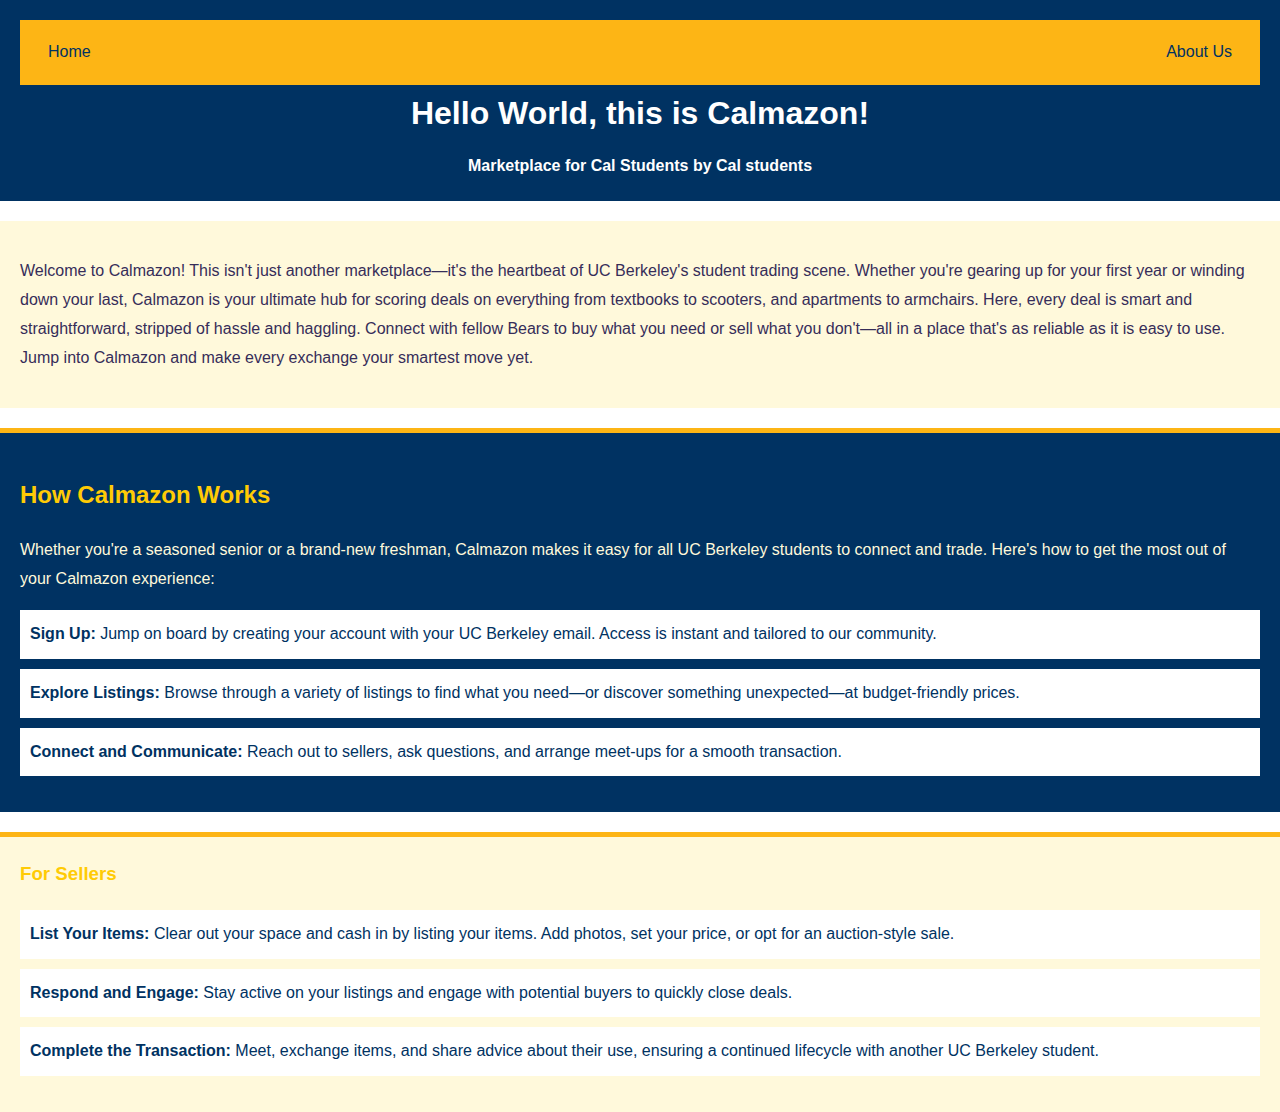
==== about.html @ ffee88a3 "first commit" ====
<!DOCTYPE html>
<html lang="en">
<head>
    <meta charset="UTF-8">
    <meta name="viewport" content="width=device-width, initial-scale=1.0">
<link rel="stylesheet" href="About_styles.css">
    <title>Calmazon</title>
</head>
<body>
    <header>
        <div class="top-nav">
            <a href="index.html">Home</a>
            <a href="about.html">About Us</a>
            <!-- Additional links can be added here -->
            <!--this is a dope comment-->
            
            </div>
        <h1>Hello World, this is Calmazon!</h1>
        <p>Marketplace for Cal Students by Cal students</p>
    </header>

    <section id="welcome">
        <p>Welcome to Calmazon! This isn't just another marketplace—it's the heartbeat of UC Berkeley's student trading scene. Whether you're gearing up for your first year or winding down your last, Calmazon is your ultimate hub for scoring deals on everything from textbooks to scooters, and apartments to armchairs. Here, every deal is smart and straightforward, stripped of hassle and haggling. Connect with fellow Bears to buy what you need or sell what you don't—all in a place that's as reliable as it is easy to use. Jump into Calmazon and make every exchange your smartest move yet.</p>
    </section>

    <section id="how-it-works">
        <h2>How Calmazon Works</h2>
        <p>Whether you're a seasoned senior or a brand-new freshman, Calmazon makes it easy for all UC Berkeley students to connect and trade. Here's how to get the most out of your Calmazon experience:</p>
        <ul>
            <li><strong>Sign Up:</strong> Jump on board by creating your account with your UC Berkeley email. Access is instant and tailored to our community.</li>
            <li><strong>Explore Listings:</strong> Browse through a variety of listings to find what you need—or discover something unexpected—at budget-friendly prices.</li>
            <li><strong>Connect and Communicate:</strong> Reach out to sellers, ask questions, and arrange meet-ups for a smooth transaction.</li>
        </ul>
    </section>

    <section id="for-sellers">
        <h3>For Sellers</h3>
        <ul>
            <li><strong>List Your Items:</strong> Clear out your space and cash in by listing your items. Add photos, set your price, or opt for an auction-style sale.</li>
            <li><strong>Respond and Engage:</strong> Stay active on your listings and engage with potential buyers to quickly close deals.</li>
            <li><strong>Complete the Transaction:</strong> Meet, exchange items, and share advice about their use, ensuring a continued lifecycle with another UC Berkeley student.</li>
        </ul>
    </section>
</body>
</html>
---- About_styles.css ----
body {
    font-family: 'Segoe UI', Tahoma, Geneva, Verdana, sans-serif;
    line-height: 1.8;
    margin: 0;
    padding: 0;
    background: #fff;
    color: #333;
}

header {
    background-color: #003262; /* Berkeley Blue */
    color: #ffffff;
    padding: 20px;
    text-align: center;
}

header h1 {
    font-size: 24px;
    margin: 0;
}

header p {
    margin-top: 5px;
    font-size: 16px;
}

section {
    background-color: #ffffff;
    border-top: 5px solid #FDB515; /* California Gold */
    padding: 20px;
    margin-top: 20px;
}

section:first-of-type {
    border-top: none;
}

h2, h3 {
    color: #003262;
}

ul {
    padding-left: 20px;
}

li {
    margin-bottom: 10px;
}

strong {
    color: #FDB515; /* California Gold */
}

@media screen and (max-width: 768px) {
    header h1, header p {
        font-size: 18px;
    }
    
    section {
        padding: 15px;
    }
}
/* General body styles */
body {
    font-family: Arial, sans-serif;
    color: #362D59; /* Dark blue for text for better readability */
    background-color: #FFF;
    margin: 0;
    padding: 0;
}

/* Header styles */
header {
    background-color: #003262; /* UC Berkeley Blue */
    color: #ffffff; /* UC Berkeley Gold */
    padding: 20px;
    text-align: center;
}

header h1 {
    margin: 0;
    font-size: 2em;
}

header p {
    margin: 10px 0 0;
    font-weight: bold;
}

/* Welcome section */
#welcome {
    padding: 20px;
    background-color: #FFF9DB; /* Light gold background for contrast */
    color: #362D59; /* Dark blue text */
}

/* How-it-works section */
#how-it-works {
    background-color: #003262; /* UC Berkeley Blue */
    color: #FFF9DB; /* A lightened gold tone for readability */
    padding: 20px;
}

#how-it-works h2,
#for-sellers h3 {
    color: #FFCB05;
}

#how-it-works ul,
#for-sellers ul {
    list-style-type: none;
    padding: 0;
}

#how-it-works li,
#for-sellers li {
    background-color: #FFF; /* Gold background for list items */
    color: #003262; /* Blue text for contrast */
    padding: 10px;
    margin-top: 5px;
}

/* For-sellers section */
#for-sellers {
    background-color: #FFF9DB; /* Light gold */
    padding: 20px;
}

#for-sellers h3 {
    margin-top: 0;
}

/* Strong tag styling for emphasis */
strong {
    color: #003262; /* Darker blue for emphasis */
}
.top-nav {
    display: flex;
    justify-content: space-between;
    align-items: center;
    padding: 10px 20px;
    background: #FDB515; /* California Gold */
}

.top-nav a {
    color: #003262;
    text-decoration: none;
    padding: 8px;
}

/* Adjust the font sizes as necessary, considering accessibility and design coherence */
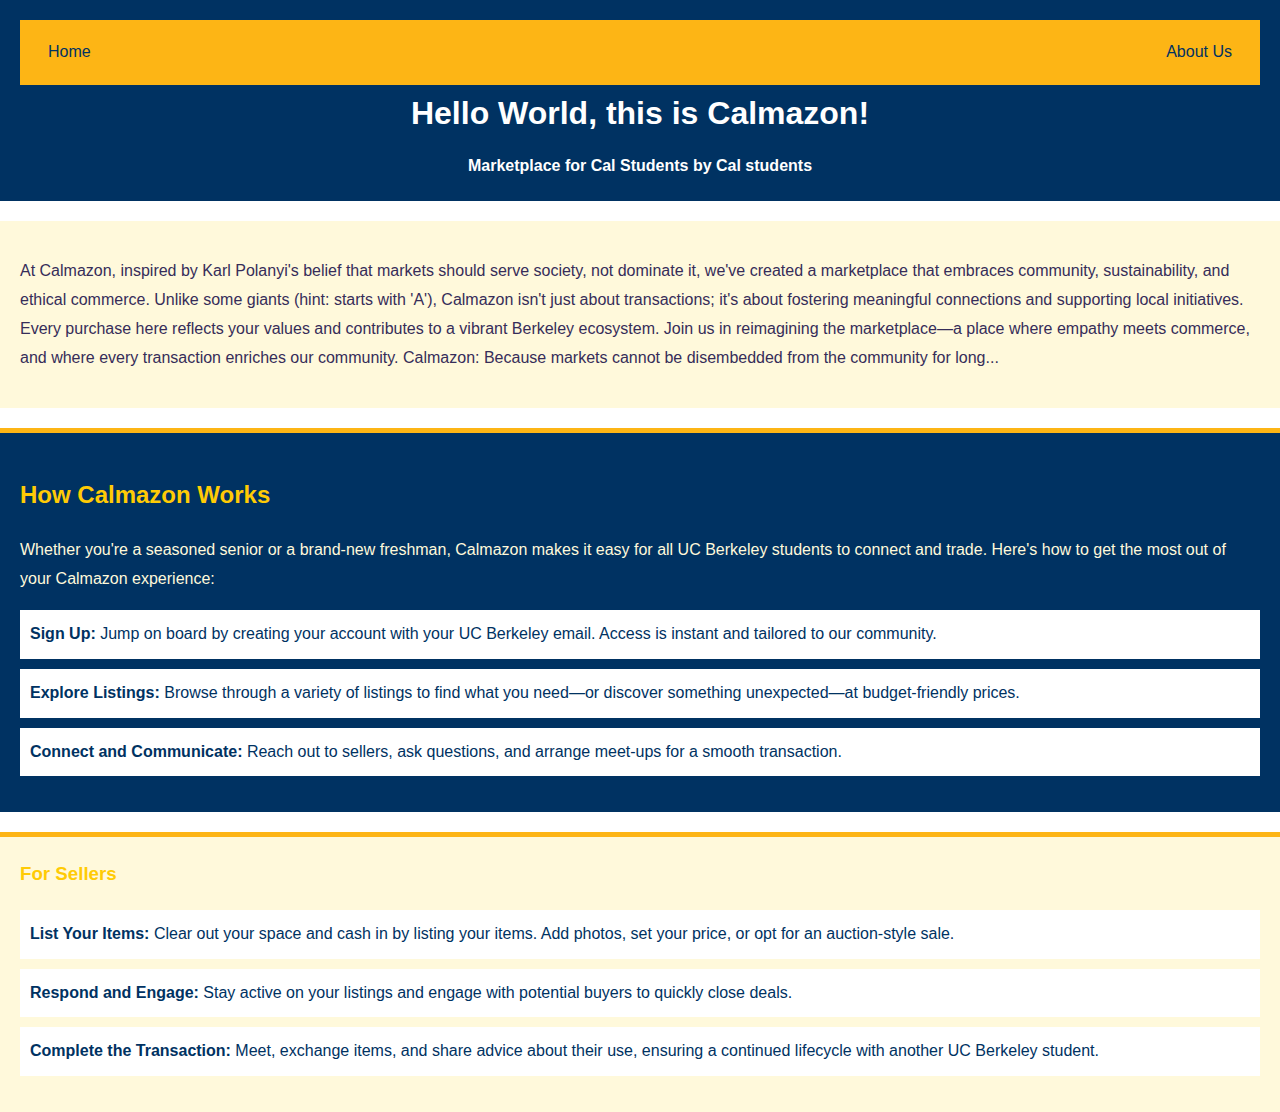
==== commit a5f12675: "done" ====
--- a/about.html
+++ b/about.html
@@ -20,7 +20,12 @@
     </header>
 
     <section id="welcome">
-        <p>Welcome to Calmazon! This isn't just another marketplace—it's the heartbeat of UC Berkeley's student trading scene. Whether you're gearing up for your first year or winding down your last, Calmazon is your ultimate hub for scoring deals on everything from textbooks to scooters, and apartments to armchairs. Here, every deal is smart and straightforward, stripped of hassle and haggling. Connect with fellow Bears to buy what you need or sell what you don't—all in a place that's as reliable as it is easy to use. Jump into Calmazon and make every exchange your smartest move yet.</p>
+        <p>
+            At Calmazon, inspired by Karl Polanyi's belief that markets should serve society, not dominate it, we've created a marketplace that embraces community, sustainability, and ethical commerce.
+            
+            Unlike some giants (hint: starts with 'A'), Calmazon isn't just about transactions; it's about fostering meaningful connections and supporting local initiatives. Every purchase here reflects your values and contributes to a vibrant Berkeley ecosystem.
+            
+            Join us in reimagining the marketplace—a place where empathy meets commerce, and where every transaction enriches our community. Calmazon: Because markets cannot be disembedded from the community for long...</p>
     </section>
 
     <section id="how-it-works">
